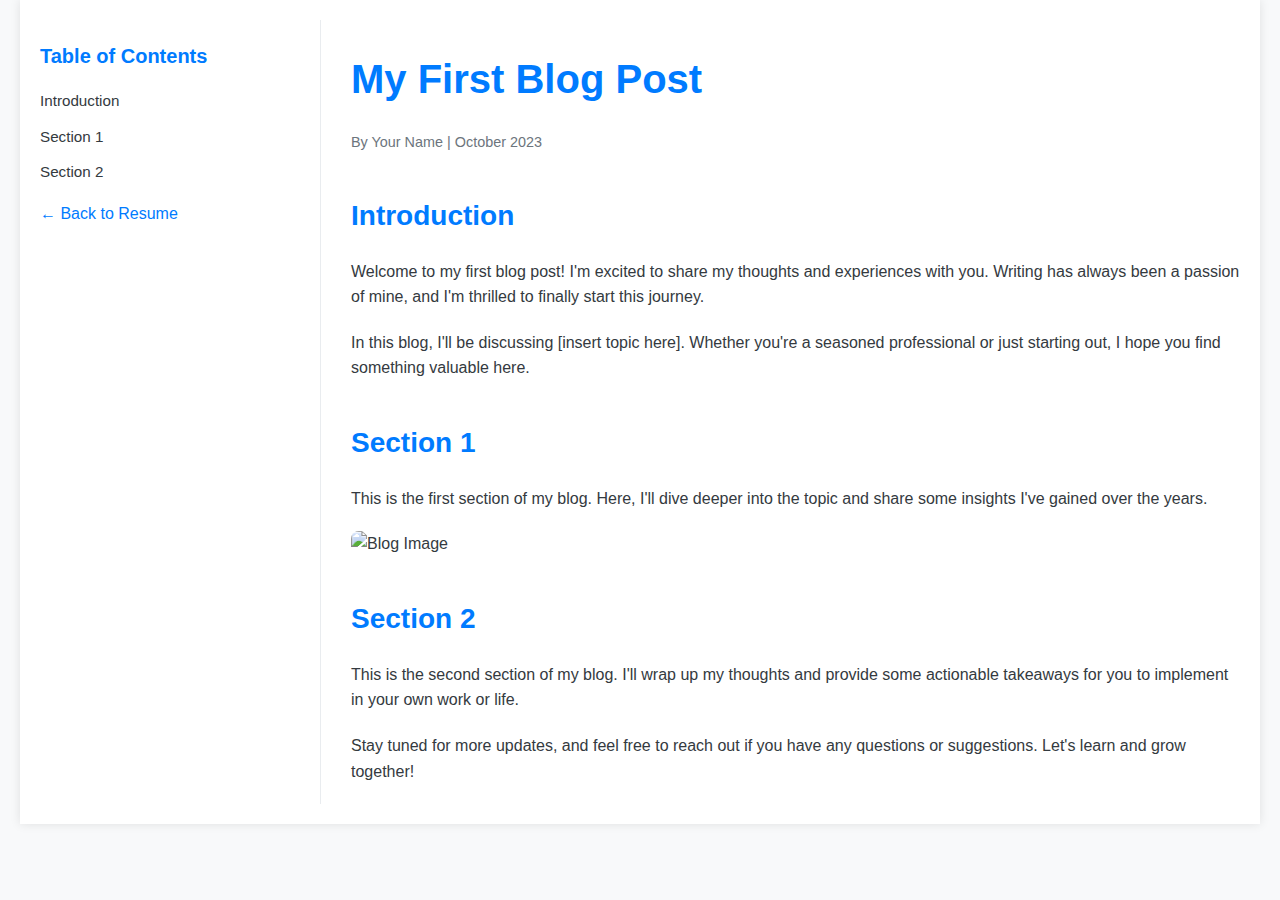
==== AgileMeetsArt.html @ 7e453bbb "Updated resume with new changes" ====
<!DOCTYPE html>
<html lang="en">
<head>
  <meta charset="UTF-8">
  <meta name="viewport" content="width=device-width, initial-scale=1.0">
  <title>My Blog</title>
  <style>
    /* General Styles */
    body {
      font-family: 'Open Sans', sans-serif;
      line-height: 1.6;
      margin: 0;
      padding: 0;
      background-color: #f8f9fa;
      color: #343a40;
    }

    a {
      color: #007bff;
      text-decoration: none;
    }

    a:hover {
      text-decoration: underline;
    }

    /* Container for the blog */
    .container {
      display: flex;
      max-width: 1200px;
      margin: 0 auto;
      padding: 20px;
      background-color: #fff;
      box-shadow: 0 0 10px rgba(0, 0, 0, 0.1);
    }

    /* Left Sidebar */
    .sidebar {
      width: 250px;
      padding-right: 30px;
      border-right: 1px solid #e9ecef;
    }

    .sidebar h3 {
      font-size: 1.25rem;
      margin-bottom: 15px;
      color: #007bff;
    }

    .sidebar ul {
      list-style: none;
      padding: 0;
    }

    .sidebar ul li {
      margin-bottom: 10px;
    }

    .sidebar ul li a {
      color: #343a40;
      font-size: 0.95rem;
    }

    .sidebar ul li a:hover {
      color: #007bff;
    }

    /* Main Content */
    .main-content {
      flex: 1;
      padding-left: 30px;
    }

    .main-content h1 {
      font-size: 2.5rem;
      margin-bottom: 20px;
      color: #007bff;
    }

    .meta {
      font-size: 0.9rem;
      color: #6c757d;
      margin-bottom: 40px;
    }

    .main-content h2 {
      font-size: 1.75rem;
      margin-top: 40px;
      margin-bottom: 20px;
      color: #007bff;
    }

    .main-content p {
      font-size: 1rem;
      margin-bottom: 20px;
    }

    .main-content img {
      max-width: 100%;
      height: auto;
      display: block;
      margin: 20px 0;
      border-radius: 8px;
    }

    /* Responsive Design */
    @media (max-width: 768px) {
      .container {
        flex-direction: column;
      }

      .sidebar {
        width: 100%;
        border-right: none;
        border-bottom: 1px solid #e9ecef;
        padding-bottom: 20px;
        margin-bottom: 20px;
      }

      .main-content {
        padding-left: 0;
      }
    }
  </style>
</head>
<body>
  <div class="container">
    <!-- Left Sidebar -->
    <div class="sidebar">
      <h3>Table of Contents</h3>
      <ul>
        <li><a href="#introduction">Introduction</a></li>
        <li><a href="#section1">Section 1</a></li>
        <li><a href="#section2">Section 2</a></li>
      </ul>
      <p><a href="resume.html">← Back to Resume</a></p>
    </div>

    <!-- Main Content -->
    <div class="main-content">
      <!-- Blog Title -->
      <h1>My First Blog Post</h1>

      <!-- Blog Metadata -->
      <div class="meta">
        <span>By Your Name</span> | <span>October 2023</span>
      </div>

      <!-- Blog Content -->
      <h2 id="introduction">Introduction</h2>
      <p>
        Welcome to my first blog post! I'm excited to share my thoughts and experiences with you. 
        Writing has always been a passion of mine, and I'm thrilled to finally start this journey.
      </p>
      <p>
        In this blog, I'll be discussing [insert topic here]. Whether you're a seasoned professional 
        or just starting out, I hope you find something valuable here.
      </p>

      <h2 id="section1">Section 1</h2>
      <p>
        This is the first section of my blog. Here, I'll dive deeper into the topic and share some 
        insights I've gained over the years.
      </p>
      <img src="https://via.placeholder.com/800x400" alt="Blog Image">

      <h2 id="section2">Section 2</h2>
      <p>
        This is the second section of my blog. I'll wrap up my thoughts and provide some actionable 
        takeaways for you to implement in your own work or life.
      </p>
      <p>
        Stay tuned for more updates, and feel free to reach out if you have any questions or suggestions. 
        Let's learn and grow together!
      </p>
    </div>
  </div>
</body>
</html>
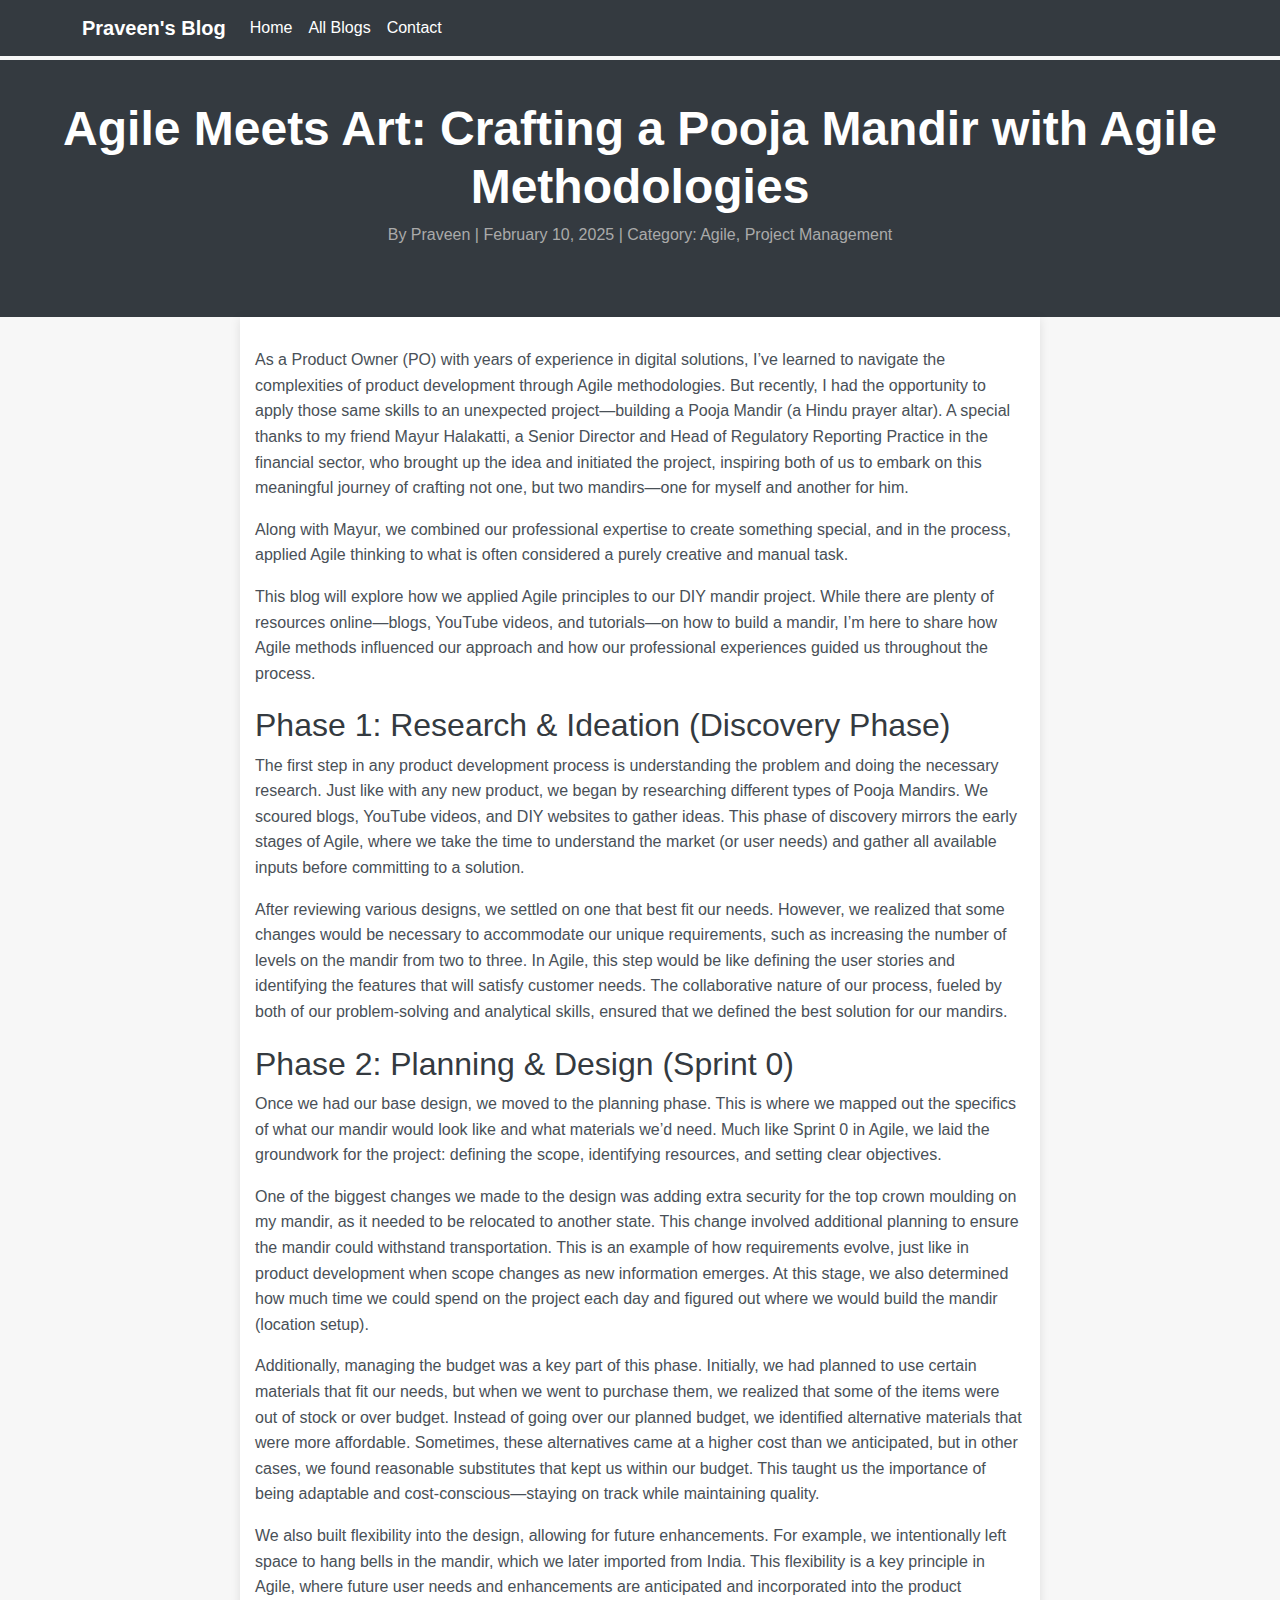
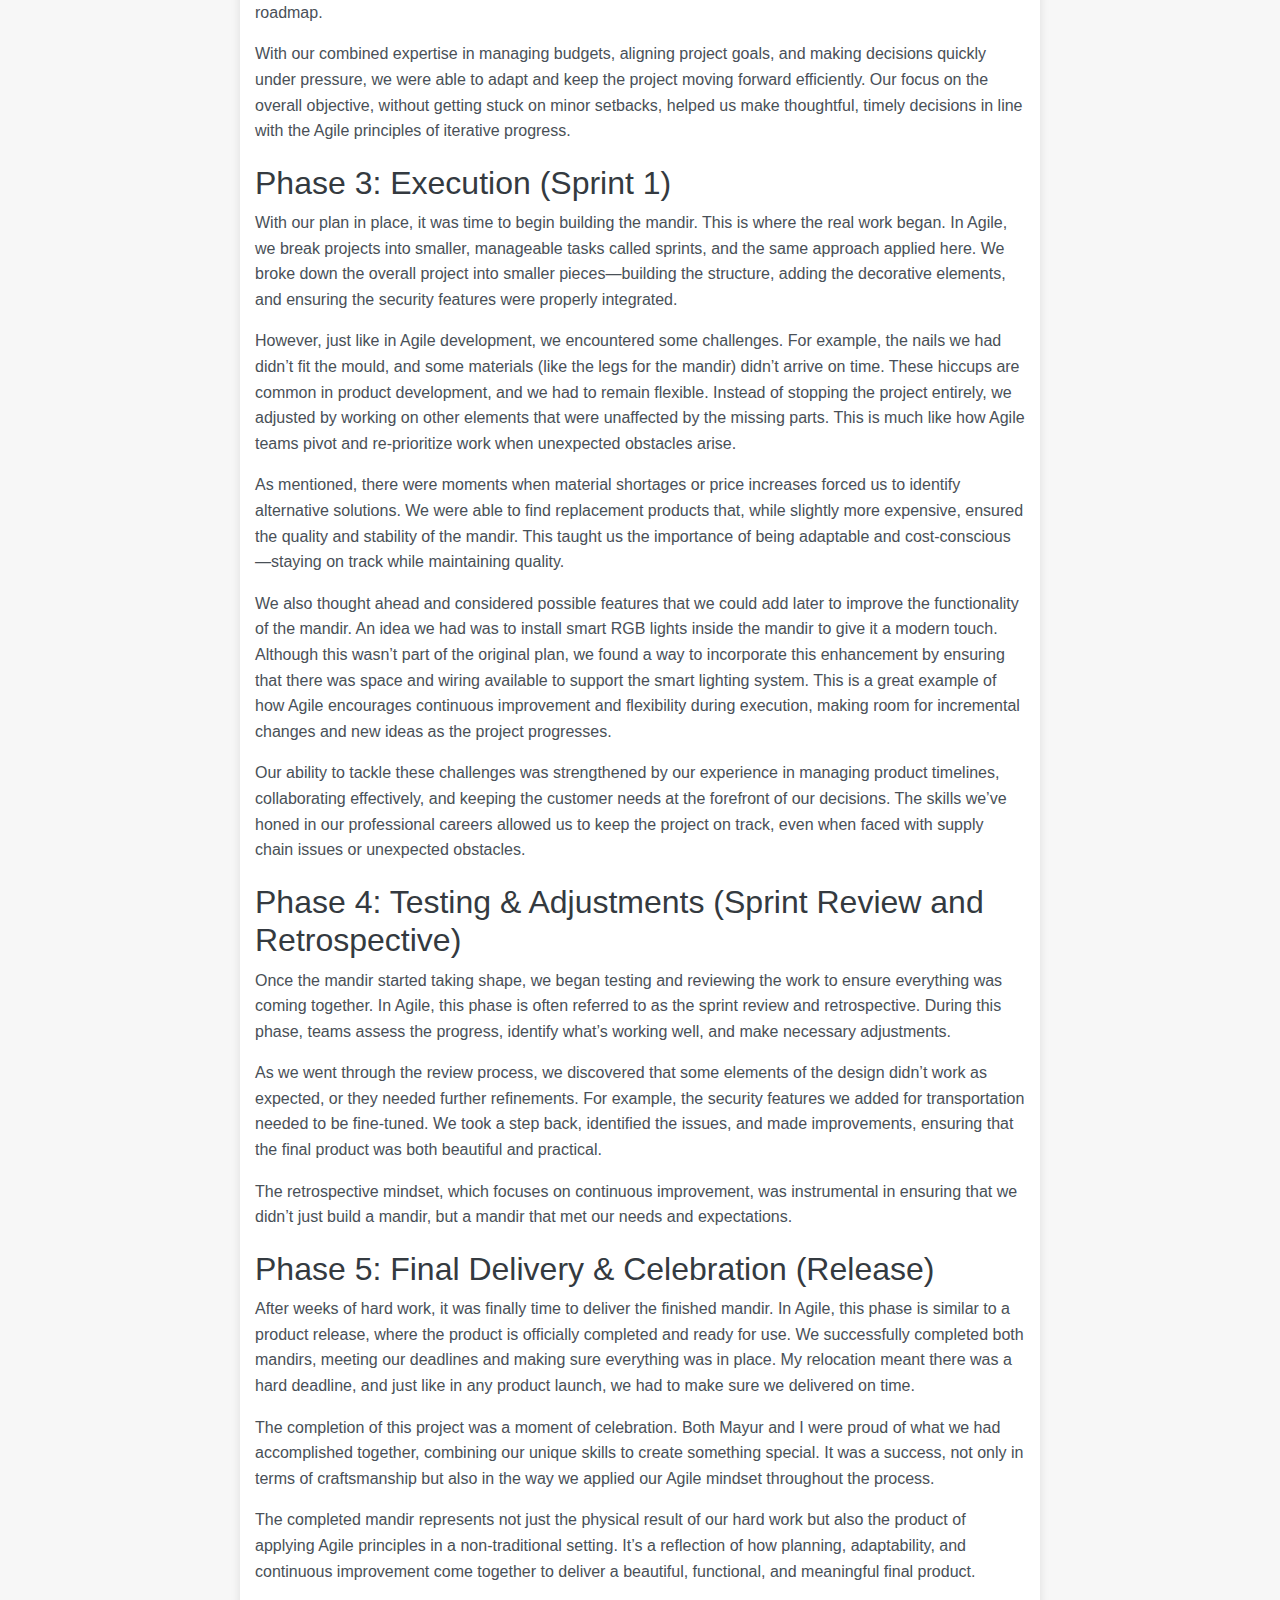
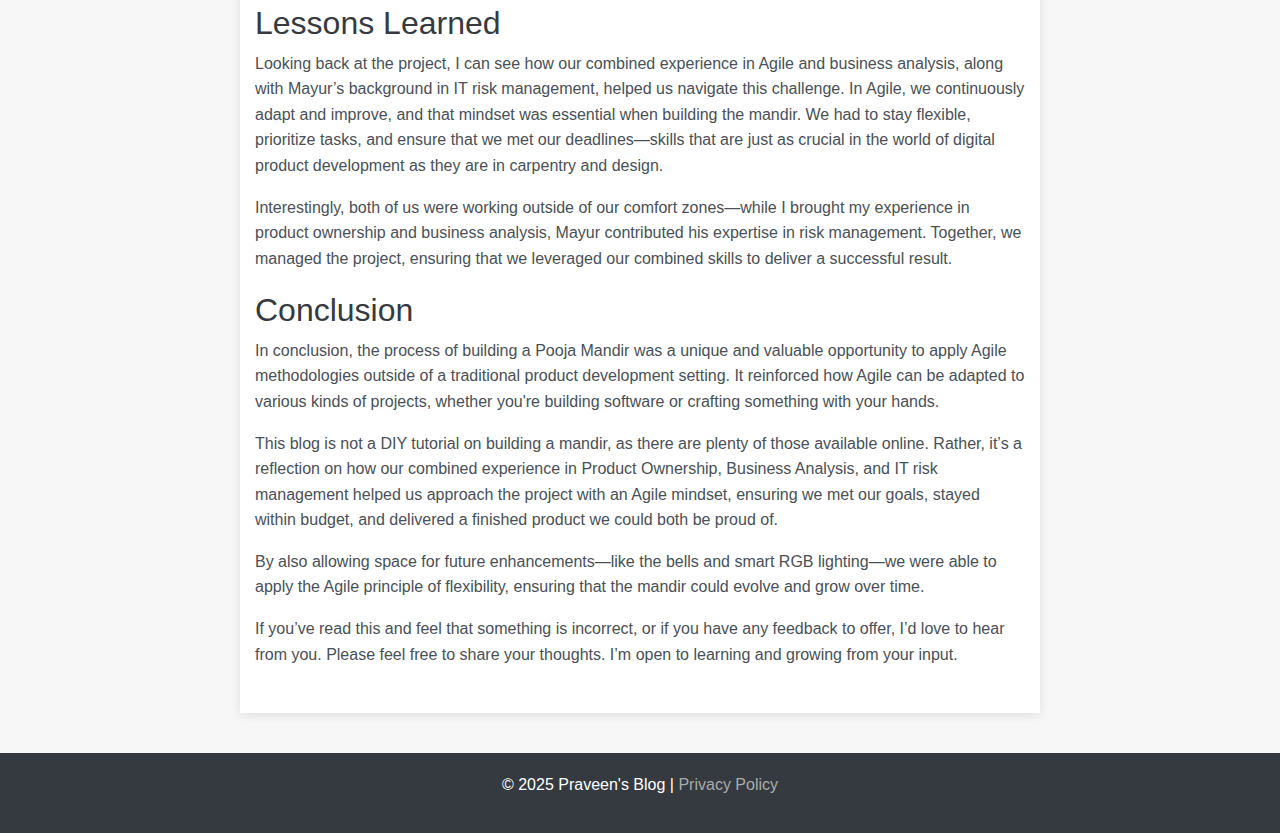
==== commit 5529d310: "Updated resume with new changes" ====
--- a/AgileMeetsArt.html
+++ b/AgileMeetsArt.html
@@ -1,179 +1,219 @@
 <!DOCTYPE html>
 <html lang="en">
+
 <head>
-  <meta charset="UTF-8">
-  <meta name="viewport" content="width=device-width, initial-scale=1.0">
-  <title>My Blog</title>
-  <style>
-    /* General Styles */
-    body {
-      font-family: 'Open Sans', sans-serif;
-      line-height: 1.6;
-      margin: 0;
-      padding: 0;
-      background-color: #f8f9fa;
-      color: #343a40;
-    }
-
-    a {
-      color: #007bff;
-      text-decoration: none;
-    }
-
-    a:hover {
-      text-decoration: underline;
-    }
-
-    /* Container for the blog */
-    .container {
-      display: flex;
-      max-width: 1200px;
-      margin: 0 auto;
-      padding: 20px;
-      background-color: #fff;
-      box-shadow: 0 0 10px rgba(0, 0, 0, 0.1);
-    }
-
-    /* Left Sidebar */
-    .sidebar {
-      width: 250px;
-      padding-right: 30px;
-      border-right: 1px solid #e9ecef;
-    }
-
-    .sidebar h3 {
-      font-size: 1.25rem;
-      margin-bottom: 15px;
-      color: #007bff;
-    }
-
-    .sidebar ul {
-      list-style: none;
-      padding: 0;
-    }
-
-    .sidebar ul li {
-      margin-bottom: 10px;
-    }
-
-    .sidebar ul li a {
-      color: #343a40;
-      font-size: 0.95rem;
-    }
-
-    .sidebar ul li a:hover {
-      color: #007bff;
-    }
-
-    /* Main Content */
-    .main-content {
-      flex: 1;
-      padding-left: 30px;
-    }
-
-    .main-content h1 {
-      font-size: 2.5rem;
-      margin-bottom: 20px;
-      color: #007bff;
-    }
-
-    .meta {
-      font-size: 0.9rem;
-      color: #6c757d;
-      margin-bottom: 40px;
-    }
-
-    .main-content h2 {
-      font-size: 1.75rem;
-      margin-top: 40px;
-      margin-bottom: 20px;
-      color: #007bff;
-    }
-
-    .main-content p {
-      font-size: 1rem;
-      margin-bottom: 20px;
-    }
-
-    .main-content img {
-      max-width: 100%;
-      height: auto;
-      display: block;
-      margin: 20px 0;
-      border-radius: 8px;
-    }
-
-    /* Responsive Design */
-    @media (max-width: 768px) {
-      .container {
-        flex-direction: column;
-      }
-
-      .sidebar {
-        width: 100%;
-        border-right: none;
-        border-bottom: 1px solid #e9ecef;
-        padding-bottom: 20px;
-        margin-bottom: 20px;
-      }
-
-      .main-content {
-        padding-left: 0;
-      }
-    }
-  </style>
+    <meta charset="UTF-8">
+    <meta name="viewport" content="width=device-width, initial-scale=1.0">
+    <meta name="description" content="Agile Meets Art: A Product Management Approach to Crafting a Pooja Mandir. Learn how Agile principles were applied to build a mandir.">
+    <meta name="author" content="Praveen">
+    <meta name="keywords" content="Agile, Product Management, Pooja Mandir, DIY, Blog, Crafting, Hindu, Prayer Altar, Project Management">
+    <meta name="date" content="2025-02-10">
+    <title>Agile Meets Art: Crafting a Pooja Mandir with Agile Methodologies</title>
+
+    <!-- Bootstrap CSS -->
+    <link href="https://cdn.jsdelivr.net/npm/bootstrap@5.1.0/dist/css/bootstrap.min.css" rel="stylesheet">
+    <!-- Custom Styles -->
+    <style>
+        body {
+            font-family: Arial, sans-serif;
+            background-color: #f7f7f7;
+            margin-top: 60px;
+        }
+
+        header {
+            background-color: #343a40;
+            color: white;
+            padding: 40px 0;
+            text-align: center;
+        }
+
+        header h1 {
+            font-size: 3rem;
+            font-weight: 700;
+        }
+
+        .meta-info {
+            color: #aaa;
+            font-size: 1rem;
+            margin-bottom: 30px;
+        }
+
+        .content {
+            max-width: 800px;
+            margin: 0 auto;
+            padding: 30px 15px;
+            background-color: white;
+            box-shadow: 0 2px 10px rgba(0, 0, 0, 0.1);
+        }
+
+        .content h2 {
+            font-size: 2rem;
+            margin-top: 20px;
+            color: #343a40;
+        }
+
+        .content p {
+            font-size: 1rem;
+            line-height: 1.6;
+            color: #495057;
+        }
+
+        .content img {
+            width: 100%;
+            height: auto;
+            margin-top: 20px;
+        }
+
+        .footer {
+            background-color: #343a40;
+            color: white;
+            text-align: center;
+            padding: 20px;
+        }
+
+        .navbar {
+            background-color: #343a40;
+        }
+
+        .navbar-brand {
+            color: white;
+            font-weight: 700;
+        }
+
+        .navbar-nav .nav-link {
+            color: #fff;
+        }
+
+        .navbar-nav .nav-link:hover {
+            color: #ccc;
+        }
+
+        .btn-custom {
+            background-color: #17a2b8;
+            color: white;
+            padding: 10px 20px;
+            border-radius: 5px;
+            text-decoration: none;
+        }
+
+        .btn-custom:hover {
+            background-color: #138496;
+        }
+
+        footer {
+            margin-top: 40px;
+            text-align: center;
+            color: #aaa;
+            padding: 20px;
+        }
+
+        footer a {
+            color: #aaa;
+            text-decoration: none;
+        }
+
+        footer a:hover {
+            color: #17a2b8;
+        }
+    </style>
 </head>
+
 <body>
-  <div class="container">
-    <!-- Left Sidebar -->
-    <div class="sidebar">
-      <h3>Table of Contents</h3>
-      <ul>
-        <li><a href="#introduction">Introduction</a></li>
-        <li><a href="#section1">Section 1</a></li>
-        <li><a href="#section2">Section 2</a></li>
-      </ul>
-      <p><a href="resume.html">← Back to Resume</a></p>
+    <!-- Navigation -->
+    <nav class="navbar navbar-expand-lg navbar-dark fixed-top">
+        <div class="container">
+            <a class="navbar-brand" href="#">Praveen's Blog</a>
+            <button class="navbar-toggler" type="button" data-bs-toggle="collapse" data-bs-target="#navbarNav"
+                aria-controls="navbarNav" aria-expanded="false" aria-label="Toggle navigation">
+                <span class="navbar-toggler-icon"></span>
+            </button>
+            <div class="collapse navbar-collapse" id="navbarNav">
+                <ul class="navbar-nav ml-auto">
+                    <li class="nav-item"><a class="nav-link" href="#">Home</a></li>
+                    <li class="nav-item"><a class="nav-link" href="#all-blogs">All Blogs</a></li>
+                    <li class="nav-item"><a class="nav-link" href="#contact">Contact</a></li>
+                </ul>
+            </div>
+        </div>
+    </nav>
+
+    <!-- Main Content -->
+    <header>
+        <h1>Agile Meets Art: Crafting a Pooja Mandir with Agile Methodologies</h1>
+        <p class="meta-info">By Praveen | February 10, 2025 | Category: Agile, Project Management</p>
+    </header>
+
+    <div class="content">
+        <p>As a Product Owner (PO) with years of experience in digital solutions, I’ve learned to navigate the complexities of product development through Agile methodologies. But recently, I had the opportunity to apply those same skills to an unexpected project—building a Pooja Mandir (a Hindu prayer altar). A special thanks to my friend Mayur Halakatti, a Senior Director and Head of Regulatory Reporting Practice in the financial sector, who brought up the idea and initiated the project, inspiring both of us to embark on this meaningful journey of crafting not one, but two mandirs—one for myself and another for him.</p>
+
+        <p>Along with Mayur, we combined our professional expertise to create something special, and in the process, applied Agile thinking to what is often considered a purely creative and manual task.</p>
+
+        <p>This blog will explore how we applied Agile principles to our DIY mandir project. While there are plenty of resources online—blogs, YouTube videos, and tutorials—on how to build a mandir, I’m here to share how Agile methods influenced our approach and how our professional experiences guided us throughout the process.</p>
+
+        <h2>Phase 1: Research & Ideation (Discovery Phase)</h2>
+        <p>The first step in any product development process is understanding the problem and doing the necessary research. Just like with any new product, we began by researching different types of Pooja Mandirs. We scoured blogs, YouTube videos, and DIY websites to gather ideas. This phase of discovery mirrors the early stages of Agile, where we take the time to understand the market (or user needs) and gather all available inputs before committing to a solution.</p>
+
+        <p>After reviewing various designs, we settled on one that best fit our needs. However, we realized that some changes would be necessary to accommodate our unique requirements, such as increasing the number of levels on the mandir from two to three. In Agile, this step would be like defining the user stories and identifying the features that will satisfy customer needs. The collaborative nature of our process, fueled by both of our problem-solving and analytical skills, ensured that we defined the best solution for our mandirs.</p>
+
+        <h2>Phase 2: Planning & Design (Sprint 0)</h2>
+        <p>Once we had our base design, we moved to the planning phase. This is where we mapped out the specifics of what our mandir would look like and what materials we’d need. Much like Sprint 0 in Agile, we laid the groundwork for the project: defining the scope, identifying resources, and setting clear objectives.</p>
+
+        <p>One of the biggest changes we made to the design was adding extra security for the top crown moulding on my mandir, as it needed to be relocated to another state. This change involved additional planning to ensure the mandir could withstand transportation. This is an example of how requirements evolve, just like in product development when scope changes as new information emerges. At this stage, we also determined how much time we could spend on the project each day and figured out where we would build the mandir (location setup).</p>
+
+        <p>Additionally, managing the budget was a key part of this phase. Initially, we had planned to use certain materials that fit our needs, but when we went to purchase them, we realized that some of the items were out of stock or over budget. Instead of going over our planned budget, we identified alternative materials that were more affordable. Sometimes, these alternatives came at a higher cost than we anticipated, but in other cases, we found reasonable substitutes that kept us within our budget. This taught us the importance of being adaptable and cost-conscious—staying on track while maintaining quality.</p>
+
+        <p>We also built flexibility into the design, allowing for future enhancements. For example, we intentionally left space to hang bells in the mandir, which we later imported from India. This flexibility is a key principle in Agile, where future user needs and enhancements are anticipated and incorporated into the product roadmap.</p>
+
+        <p>With our combined expertise in managing budgets, aligning project goals, and making decisions quickly under pressure, we were able to adapt and keep the project moving forward efficiently. Our focus on the overall objective, without getting stuck on minor setbacks, helped us make thoughtful, timely decisions in line with the Agile principles of iterative progress.</p>
+
+        <h2>Phase 3: Execution (Sprint 1)</h2>
+        <p>With our plan in place, it was time to begin building the mandir. This is where the real work began. In Agile, we break projects into smaller, manageable tasks called sprints, and the same approach applied here. We broke down the overall project into smaller pieces—building the structure, adding the decorative elements, and ensuring the security features were properly integrated.</p>
+
+        <p>However, just like in Agile development, we encountered some challenges. For example, the nails we had didn’t fit the mould, and some materials (like the legs for the mandir) didn’t arrive on time. These hiccups are common in product development, and we had to remain flexible. Instead of stopping the project entirely, we adjusted by working on other elements that were unaffected by the missing parts. This is much like how Agile teams pivot and re-prioritize work when unexpected obstacles arise.</p>
+
+        <p>As mentioned, there were moments when material shortages or price increases forced us to identify alternative solutions. We were able to find replacement products that, while slightly more expensive, ensured the quality and stability of the mandir. This taught us the importance of being adaptable and cost-conscious—staying on track while maintaining quality.</p>
+
+        <p>We also thought ahead and considered possible features that we could add later to improve the functionality of the mandir. An idea we had was to install smart RGB lights inside the mandir to give it a modern touch. Although this wasn’t part of the original plan, we found a way to incorporate this enhancement by ensuring that there was space and wiring available to support the smart lighting system. This is a great example of how Agile encourages continuous improvement and flexibility during execution, making room for incremental changes and new ideas as the project progresses.</p>
+
+        <p>Our ability to tackle these challenges was strengthened by our experience in managing product timelines, collaborating effectively, and keeping the customer needs at the forefront of our decisions. The skills we’ve honed in our professional careers allowed us to keep the project on track, even when faced with supply chain issues or unexpected obstacles.</p>
+
+        <h2>Phase 4: Testing & Adjustments (Sprint Review and Retrospective)</h2>
+        <p>Once the mandir started taking shape, we began testing and reviewing the work to ensure everything was coming together. In Agile, this phase is often referred to as the sprint review and retrospective. During this phase, teams assess the progress, identify what’s working well, and make necessary adjustments.</p>
+
+        <p>As we went through the review process, we discovered that some elements of the design didn’t work as expected, or they needed further refinements. For example, the security features we added for transportation needed to be fine-tuned. We took a step back, identified the issues, and made improvements, ensuring that the final product was both beautiful and practical.</p>
+
+        <p>The retrospective mindset, which focuses on continuous improvement, was instrumental in ensuring that we didn’t just build a mandir, but a mandir that met our needs and expectations.</p>
+
+        <h2>Phase 5: Final Delivery & Celebration (Release)</h2>
+        <p>After weeks of hard work, it was finally time to deliver the finished mandir. In Agile, this phase is similar to a product release, where the product is officially completed and ready for use. We successfully completed both mandirs, meeting our deadlines and making sure everything was in place. My relocation meant there was a hard deadline, and just like in any product launch, we had to make sure we delivered on time.</p>
+
+        <p>The completion of this project was a moment of celebration. Both Mayur and I were proud of what we had accomplished together, combining our unique skills to create something special. It was a success, not only in terms of craftsmanship but also in the way we applied our Agile mindset throughout the process.</p>
+
+        <p>The completed mandir represents not just the physical result of our hard work but also the product of applying Agile principles in a non-traditional setting. It’s a reflection of how planning, adaptability, and continuous improvement come together to deliver a beautiful, functional, and meaningful final product.</p>
+
+        <h2>Lessons Learned</h2>
+        <p>Looking back at the project, I can see how our combined experience in Agile and business analysis, along with Mayur’s background in IT risk management, helped us navigate this challenge. In Agile, we continuously adapt and improve, and that mindset was essential when building the mandir. We had to stay flexible, prioritize tasks, and ensure that we met our deadlines—skills that are just as crucial in the world of digital product development as they are in carpentry and design.</p>
+
+        <p>Interestingly, both of us were working outside of our comfort zones—while I brought my experience in product ownership and business analysis, Mayur contributed his expertise in risk management. Together, we managed the project, ensuring that we leveraged our combined skills to deliver a successful result.</p>
+
+        <h2>Conclusion</h2>
+        <p>In conclusion, the process of building a Pooja Mandir was a unique and valuable opportunity to apply Agile methodologies outside of a traditional product development setting. It reinforced how Agile can be adapted to various kinds of projects, whether you're building software or crafting something with your hands.</p>
+
+        <p>This blog is not a DIY tutorial on building a mandir, as there are plenty of those available online. Rather, it’s a reflection on how our combined experience in Product Ownership, Business Analysis, and IT risk management helped us approach the project with an Agile mindset, ensuring we met our goals, stayed within budget, and delivered a finished product we could both be proud of.</p>
+
+        <p>By also allowing space for future enhancements—like the bells and smart RGB lighting—we were able to apply the Agile principle of flexibility, ensuring that the mandir could evolve and grow over time.</p>
+
+        <p>If you’ve read this and feel that something is incorrect, or if you have any feedback to offer, I’d love to hear from you. Please feel free to share your thoughts. I’m open to learning and growing from your input.</p>
     </div>
 
-    <!-- Main Content -->
-    <div class="main-content">
-      <!-- Blog Title -->
-      <h1>My First Blog Post</h1>
-
-      <!-- Blog Metadata -->
-      <div class="meta">
-        <span>By Your Name</span> | <span>October 2023</span>
-      </div>
-
-      <!-- Blog Content -->
-      <h2 id="introduction">Introduction</h2>
-      <p>
-        Welcome to my first blog post! I'm excited to share my thoughts and experiences with you. 
-        Writing has always been a passion of mine, and I'm thrilled to finally start this journey.
-      </p>
-      <p>
-        In this blog, I'll be discussing [insert topic here]. Whether you're a seasoned professional 
-        or just starting out, I hope you find something valuable here.
-      </p>
-
-      <h2 id="section1">Section 1</h2>
-      <p>
-        This is the first section of my blog. Here, I'll dive deeper into the topic and share some 
-        insights I've gained over the years.
-      </p>
-      <img src="https://via.placeholder.com/800x400" alt="Blog Image">
-
-      <h2 id="section2">Section 2</h2>
-      <p>
-        This is the second section of my blog. I'll wrap up my thoughts and provide some actionable 
-        takeaways for you to implement in your own work or life.
-      </p>
-      <p>
-        Stay tuned for more updates, and feel free to reach out if you have any questions or suggestions. 
-        Let's learn and grow together!
-      </p>
-    </div>
-  </div>
+    <!-- Footer -->
+    <footer class="footer">
+        <p>&copy; 2025 Praveen's Blog | <a href="#">Privacy Policy</a></p>
+    </footer>
+
+    <!-- Bootstrap JS and Popper.js -->
+    <script src="https://cdn.jsdelivr.net/npm/@popperjs/core@2.11.6/dist/umd/popper.min.js"></script>
+    <script src="https://cdn.jsdelivr.net/npm/bootstrap@5.1.0/dist/js/bootstrap.min.js"></script>
 </body>
-</html>+
+</html>
